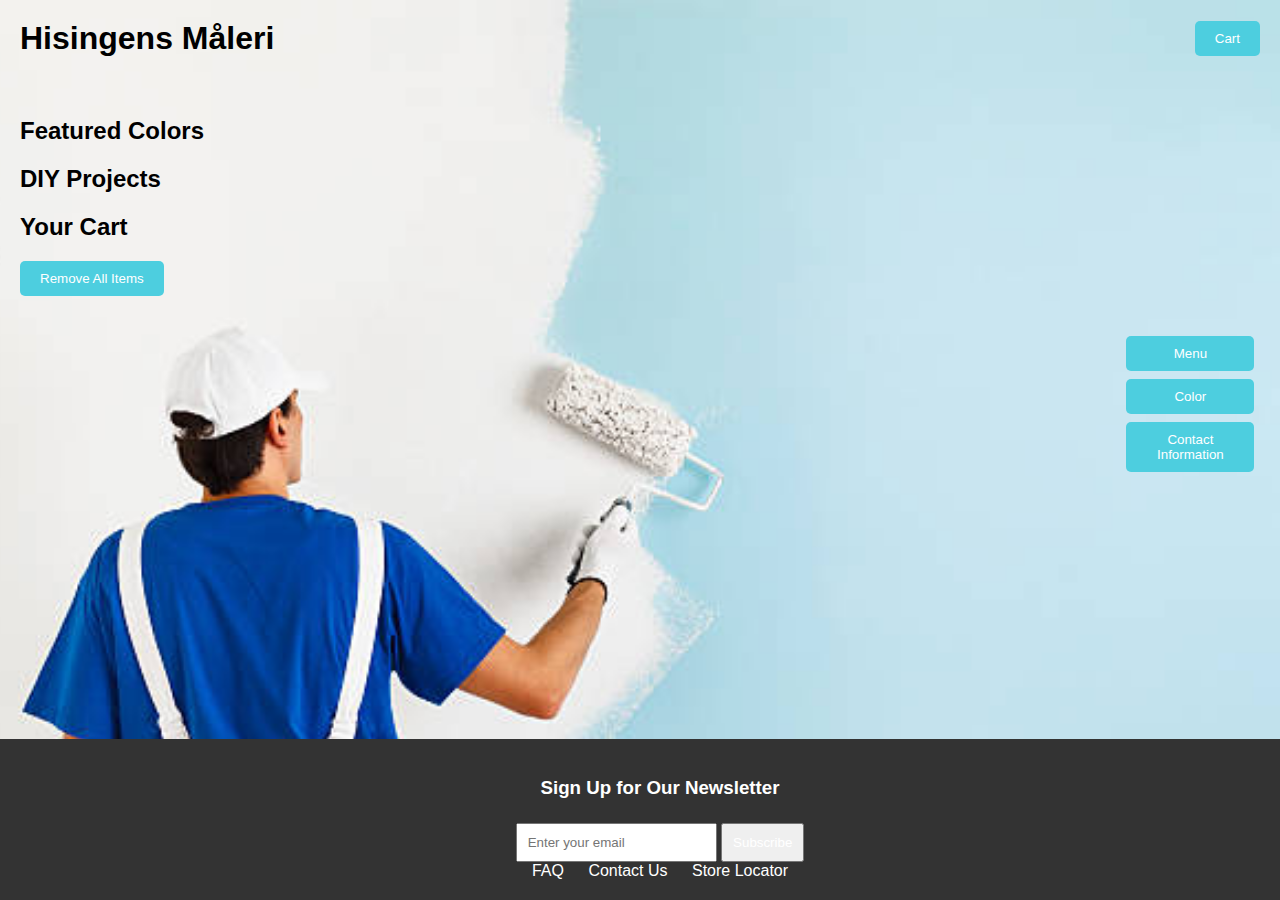
==== Index.html @ 2c4d1f2a "Final for first assignment" ====
<!DOCTYPE html>
<html lang="en">
<head>
    <meta charset="UTF-8">
    <meta name="viewport" content="width=device-width, initial-scale=1.0">
    <title>Color Store</title>
    <link rel="stylesheet" href="styles/index.css">
</head>
<body>
    <header>
        <h1>Hisingens Måleri</h1>
        <button id="cartButton">Cart</button>
    </header>
    <main>
        <section class="featured-colors">
            <h2>Featured Colors</h2>
            <div class="color-palette">
            </div>
        </section>
        <section class="diy-projects">
            <h2>DIY Projects</h2>
        </section>
        <section id="cartItems" class="cart-items">
            <h2>Your Cart</h2>
            <div id="colorCartItems" style="display: flex; flex-wrap: wrap;">
            </div>
            <button id="removeCartButton">Remove All Items</button>
        </section>
    </main>
    <aside class="sidebar">
        <nav>
            <ul>
                <li><button id="menuButton">Menu</button></li>
                <li><button id="colorButton">Color</button></li>
                <li><button id="contactButton">Contact Information</button></li>
            </ul>
        </nav>
    </aside>
    <footer>
        <div class="newsletter-signup">
            <h3>Sign Up for Our Newsletter</h3>
            <input type="email" placeholder="Enter your email">
            <button>Subscribe</button>
        </div>
        <div class="social-media">
        </div>
        <div class="quick-links">
            <a href="#">FAQ</a>
            <a href="#">Contact Us</a>
            <a href="#">Store Locator</a>
        </div>
    </footer>
    <script src="/javascript/index.js"></script>
</body>
</html>
---- styles/index.css ----
body {
  margin: 0;
  padding: 0;
  font-family: Arial, sans-serif;
  background-image: url('/painter.jpg');
  background-size: cover;
  background-position: center;
  background-attachment: fixed;
}

header {
  display: flex;
  justify-content: space-between;
  align-items: center;
  padding: 20px;
}

header h1 {
  margin: 0;
}
.sidebar nav ul {
  list-style: none;
  padding: 0;
  margin: 20px 0;
}

.sidebar nav ul li button {
  display: block;
  width: 10%;
  padding: 10px;
  background-color: #4dcedf;
  border: none;
  border-radius: 5px;
  cursor: pointer;
  color: white;
  margin-left: 88%;
  margin-bottom: 8px;
}

#cartButton, #removeCartButton {
  padding: 10px 20px;
  background-color: #4dcedf;
  color: white;
  border: none;
  border-radius: 5px;
  cursor: pointer;
}

main {
  padding: 20px;
}

.featured-colors, .diy-projects {
  margin-bottom: 20px;
}

.cart-items {
  margin-top: 20px;
}

.color-cart-item {
  width: 50px;
  height: 50px;
  margin: 5px;
  border-radius: 50%;
  display: inline-block;
}

footer {
  background-color: #333;
  color: white;
  text-align: center;
  padding: 20px;
  position: fixed;
  bottom: 0;
  width: 100%;
}

.newsletter-signup input, .newsletter-signup button, .social-media a, .quick-links a {
  padding: 10px;
  margin-top: 5px;
  color: white;
  text-decoration: none;
}
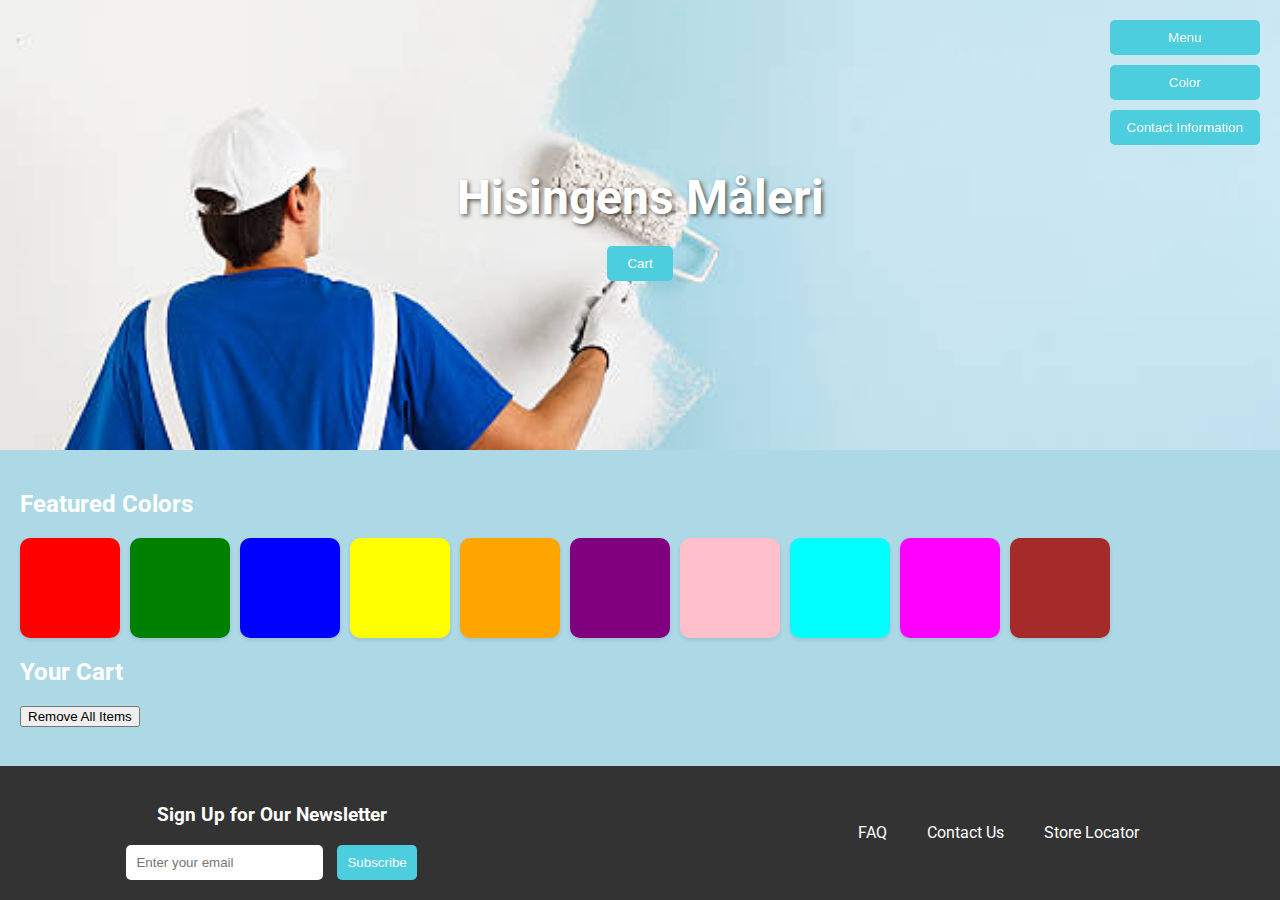
==== commit 918d9abd: "Update" ====
--- a/Index.html
+++ b/Index.html
@@ -5,51 +5,66 @@
     <meta name="viewport" content="width=device-width, initial-scale=1.0">
     <title>Color Store</title>
     <link rel="stylesheet" href="styles/index.css">
+    <link href="https://fonts.googleapis.com/css2?family=Roboto:wght@400;700&display=swap" rel="stylesheet">
 </head>
 <body>
-    <header>
-        <h1>Hisingens Måleri</h1>
-        <button id="cartButton">Cart</button>
-    </header>
-    <main>
-        <section class="featured-colors">
-            <h2>Featured Colors</h2>
-            <div class="color-palette">
+    <div class="container">
+        <header>
+            <div class="hero">
+                <h1>Hisingens Måleri</h1>
+                <button id="cartButton">Cart</button>
             </div>
-        </section>
-        <section class="diy-projects">
-            <h2>DIY Projects</h2>
-        </section>
-        <section id="cartItems" class="cart-items">
-            <h2>Your Cart</h2>
-            <div id="colorCartItems" style="display: flex; flex-wrap: wrap;">
+        </header>
+        <main>
+            <section class="featured-colors">
+                <h2>Featured Colors</h2>
+                <div class="color-palette">
+                    <div class="color-box" style="background-color: red;"></div>
+                    <div class="color-box" style="background-color: green;"></div>
+                    <div class="color-box" style="background-color: blue;"></div>
+                    <div class="color-box" style="background-color: yellow;"></div>
+                    <div class="color-box" style="background-color: orange;"></div>
+                    <div class="color-box" style="background-color: purple;"></div>
+                    <div class="color-box" style="background-color: pink;"></div>
+                    <div class="color-box" style="background-color: cyan;"></div>
+                    <div class="color-box" style="background-color: magenta;"></div>
+                    <div class="color-box" style="background-color: brown;"></div>
+                </div>
+            </section>
+
+            <section id="cartItems" class="cart-items">
+                <h2>Your Cart</h2>
+                <div id="colorCartItems" class="color-cart-items"></div>
+                <button id="removeCartButton">Remove All Items</button>
+            </section>
+        </main>
+        <aside class="sidebar">
+            <nav>
+                <ul>
+                    <li><button id="menuButton">Menu</button></li>
+                    <li><button id="colorButton">Color</button></li>
+                    <li><button id="contactButton">Contact Information</button></li>
+                </ul>
+            </nav>
+        </aside>
+        <footer>
+            <div class="footer-content">
+                <div class="newsletter-signup">
+                    <h3>Sign Up for Our Newsletter</h3>
+                    <input type="email" placeholder="Enter your email">
+                    <button>Subscribe</button>
+                </div>
+                <div class="social-media">
+                    <!-- Add social media icons -->
+                </div>
+                <div class="quick-links">
+                    <a href="#">FAQ</a>
+                    <a href="#">Contact Us</a>
+                    <a href="#">Store Locator</a>
+                </div>
             </div>
-            <button id="removeCartButton">Remove All Items</button>
-        </section>
-    </main>
-    <aside class="sidebar">
-        <nav>
-            <ul>
-                <li><button id="menuButton">Menu</button></li>
-                <li><button id="colorButton">Color</button></li>
-                <li><button id="contactButton">Contact Information</button></li>
-            </ul>
-        </nav>
-    </aside>
-    <footer>
-        <div class="newsletter-signup">
-            <h3>Sign Up for Our Newsletter</h3>
-            <input type="email" placeholder="Enter your email">
-            <button>Subscribe</button>
-        </div>
-        <div class="social-media">
-        </div>
-        <div class="quick-links">
-            <a href="#">FAQ</a>
-            <a href="#">Contact Us</a>
-            <a href="#">Store Locator</a>
-        </div>
-    </footer>
+        </footer>
+    </div>
     <script src="/javascript/index.js"></script>
 </body>
-</html>+</html>
--- a/styles/index.css
+++ b/styles/index.css
@@ -1,84 +1,198 @@
 body {
   margin: 0;
   padding: 0;
-  font-family: Arial, sans-serif;
-  background-image: url('/painter.jpg');
-  background-size: cover;
-  background-position: center;
-  background-attachment: fixed;
+  font-family: 'Roboto', sans-serif;
+  color: #333;
+  background-color: #f4f4f4;
+}
+
+.container {
+  display: flex;
+  flex-direction: column;
+  min-height: 100vh;
 }
 
 header {
+  position: relative;
+  height: 50vh;
+  background: url('/painter.jpg') no-repeat center center/cover;
   display: flex;
-  justify-content: space-between;
   align-items: center;
-  padding: 20px;
+  justify-content: center;
+  color: #fff;
+  text-shadow: 2px 2px 4px rgba(0, 0, 0, 0.6);
+}
+
+header .hero {
+  text-align: center;
 }
 
 header h1 {
   margin: 0;
+  font-size: 3em;
 }
-.sidebar nav ul {
+
+header button {
+  margin-top: 20px;
+  padding: 10px 20px;
+  background-color: #4dcedf;
+  border: none;
+  border-radius: 5px;
+  color: #fff;
+  cursor: pointer;
+  transition: background-color 0.3s ease;
+}
+
+header button:hover {
+  background-color: #3bb3bf;
+}
+
+main {
+  background-color: lightblue;
+  flex: 1;
+  padding: 20px;
+}
+
+.featured-colors {
+  margin-bottom: 20px;
+}
+
+.featured-colors h2 {
+  color: #fff;
+}
+
+.featured-colors .color-palette {
+  display: flex;
+  gap: 10px;
+}
+
+.color-box {
+  width: 100px;
+  height: 100px;
+  border-radius: 10px;
+  box-shadow: 0 2px 4px rgba(0, 0, 0, 0.1);
+}
+.diy-projects {
+  margin-bottom: 20px;
+  background-color: transparent;
+}
+.diy-projects h2 {
+  color: #fff;
+}
+
+.projects {
+  display: flex;
+  gap: 20px;
+}
+
+.project-card {
+  background-color: rgba(255, 255, 255, 0.8);
+  padding: 20px;
+  border-radius: 10px;
+  box-shadow: 0 2px 4px rgba(0, 0, 0, 0.1);
+  flex: 1;
+}
+
+.cart-items {
+  margin-top: 20px;
+  background-color: transparent;
+}
+
+.cart-items h2 {
+  color: #fff; 
+}
+
+.color-cart-items {
+  display: flex;
+  flex-wrap: wrap;
+  gap: 10px;
+}
+
+.color-cart-item {
+  width: 50px;
+  height: 50px;
+  border-radius: 50%;
+}
+
+aside.sidebar {
+  position: fixed;
+  top: 0;
+  right: 0;
+  width: 150px;
+  height: 100%;
+  background-color: transparent;
+  color: #fff;
+  padding: 20px;
+}
+
+aside.sidebar nav ul {
   list-style: none;
   padding: 0;
-  margin: 20px 0;
+  margin: 0;
 }
 
-.sidebar nav ul li button {
-  display: block;
-  width: 10%;
+aside.sidebar nav ul li {
+  margin-bottom: 10px;
+}
+
+aside.sidebar nav ul li button {
+  width: 100%;
   padding: 10px;
   background-color: #4dcedf;
   border: none;
   border-radius: 5px;
   cursor: pointer;
   color: white;
-  margin-left: 88%;
-  margin-bottom: 8px;
+  transition: background-color 0.3s ease;
 }
 
-#cartButton, #removeCartButton {
-  padding: 10px 20px;
-  background-color: #4dcedf;
-  color: white;
-  border: none;
-  border-radius: 5px;
-  cursor: pointer;
-}
-
-main {
-  padding: 20px;
-}
-
-.featured-colors, .diy-projects {
-  margin-bottom: 20px;
-}
-
-.cart-items {
-  margin-top: 20px;
-}
-
-.color-cart-item {
-  width: 50px;
-  height: 50px;
-  margin: 5px;
-  border-radius: 50%;
-  display: inline-block;
+aside.sidebar nav ul li button:hover {
+  background-color: #3bb3bf;
 }
 
 footer {
   background-color: #333;
-  color: white;
+  color: #fff;
   text-align: center;
   padding: 20px;
-  position: fixed;
-  bottom: 0;
-  width: 100%;
 }
 
-.newsletter-signup input, .newsletter-signup button, .social-media a, .quick-links a {
+.footer-content {
+  display: flex;
+  justify-content: space-around;
+  align-items: center;
+  flex-wrap: wrap;
+}
+
+.newsletter-signup input {
   padding: 10px;
-  margin-top: 5px;
+  margin-right: 10px;
+  border-radius: 5px;
+  border: none;
+}
+
+.newsletter-signup button {
+  padding: 10px;
+  background-color: #4dcedf;
+  border: none;
+  border-radius: 5px;
+  color: #fff;
+  cursor: pointer;
+  transition: background-color 0.3s ease;
+}
+
+.newsletter-signup button:hover {
+  background-color: #3bb3bf;
+}
+
+.social-media a, .quick-links a {
+  padding: 10px;
+  margin: 5px;
   color: white;
   text-decoration: none;
 }
+
+.quick-links {
+  display: flex;
+  gap: 10px;
+}
